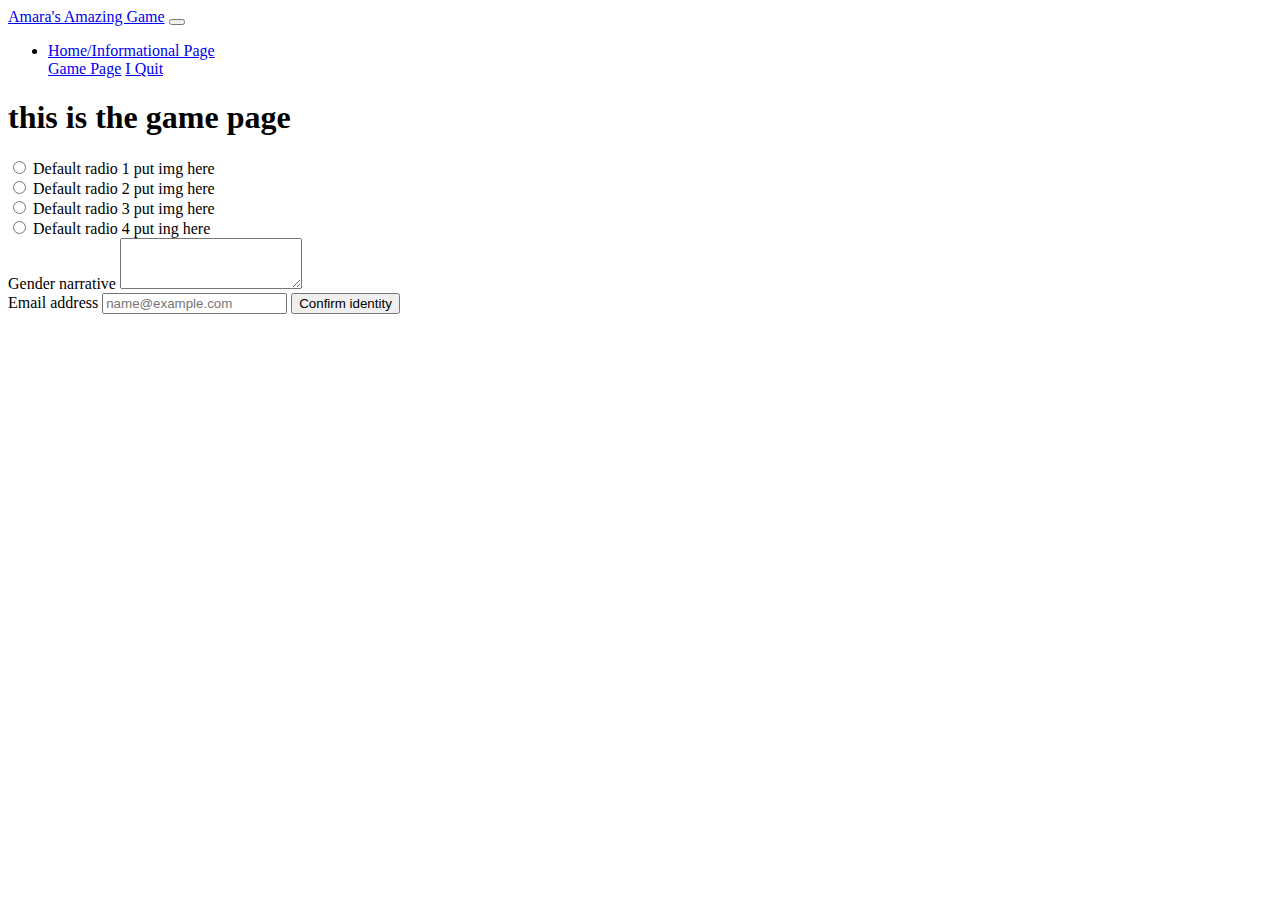
==== game.html @ 648a76d1 "hope this works" ====
<!--The purpose of this file is to be a template for every new page that you make.  This is a blank
page that contains all the code you need for a new page.-->

<!DOCTYPE html>
<html lang="en">
<head>
  <meta charset="UTF-8">
  <meta http-equiv="X-UA-Compatible" content="IE=edge">
  <meta name="viewport" content="width=device-width, initial-scale=1.0">

  <link href="https://cdn.jsdelivr.net/npm/bootstrap@5.1.1/dist/css/bootstrap.min.css" rel="stylesheet" integrity="sha384-F3w7mX95PdgyTmZZMECAngseQB83DfGTowi0iMjiWaeVhAn4FJkqJByhZMI3AhiU" crossorigin="anonymous">
  <title>Game Page</title>
</head>
<body>
  <!--Navbar-->
  <div data-include="nav"></div>
  <!--Whole page container div-->
  <div class="container">

    <h1>this is the game page</h1>

    <form method="GET, POST">
      <!--this right here is the first question on form-->
      
      </div>


        <!--this right is the second question on form-->
    <div class="row border">
      <!--col-4 defines this as 1/3 of a row.-->
      <div class="col-4 border">

      </div>
      <div class="col-8 border">
          <div class="row">
              <!--col-6 defines each column as 1/2 a row-->
              <div class="col-6 border form-check">
                  <input class="form-check-input" type="radio" name="flexRadioDefault" id="flexRadioDefault1">
                  <label class="form-check-label" for="flexRadioDefault1">
                    Default radio 1 put img here
                  </label>
              </div>
              <div class="col-6 border form-check">
                  <input class="form-check-input" type="radio" name="flexRadioDefault" id="flexRadioDefault2">
                  <label class="form-check-label" for="flexRadioDefault2">
                    Default radio 2 put img here
                  </label>
              </div>
              <div class="col-6 border form-check">
                  <input class="form-check-input" type="radio" name="flexRadioDefault" id="flexRadioDefault3">
                  <label class="form-check-label" for="flexRadioDefault3">
                    Default radio 3 put img here
                  </label>
              </div>
              <div class="col-6 border form-check">
                  <input class="form-check-input" type="radio" name="flexRadioDefault" id="flexRadioDefault4">
                  <label class="form-check-label" for="flexRadioDefault4">
                    Default radio 4 put ing here
                  </label>
              </div>
          </div>
      </div>

      

    <!--this right is the third question on form-->
      <label for="gendernarrative">Gender narrative</label>
        <textarea class="form-control" id="gendernarrative" rows="3"></textarea>
        <div class="form-group">
          <label for="exampleFormControlInput1">Email address</label>
          <input type="email" class="form-control" id="exampleFormControlInput1" placeholder="name@example.com">
          <button type="submit" class="btn btn-primary mb-2">Confirm identity</button>
        </form>
    </div>
  </div>

  <!--Bootstrap and other JS scripts-->
  <script src="https://cdn.jsdelivr.net/npm/bootstrap@5.1.1/dist/js/bootstrap.bundle.min.js" integrity="sha384-/bQdsTh/da6pkI1MST/rWKFNjaCP5gBSY4sEBT38Q/9RBh9AH40zEOg7Hlq2THRZ" crossorigin="anonymous"></script>
  <script src="https://code.jquery.com/jquery-3.6.0.min.js" integrity="sha256-/xUj+3OJU5yExlq6GSYGSHk7tPXikynS7ogEvDej/m4=" crossorigin="anonymous"></script>
  <script type="text/javascript" src="scripts/scripts.js"></script>
</body>
</html>
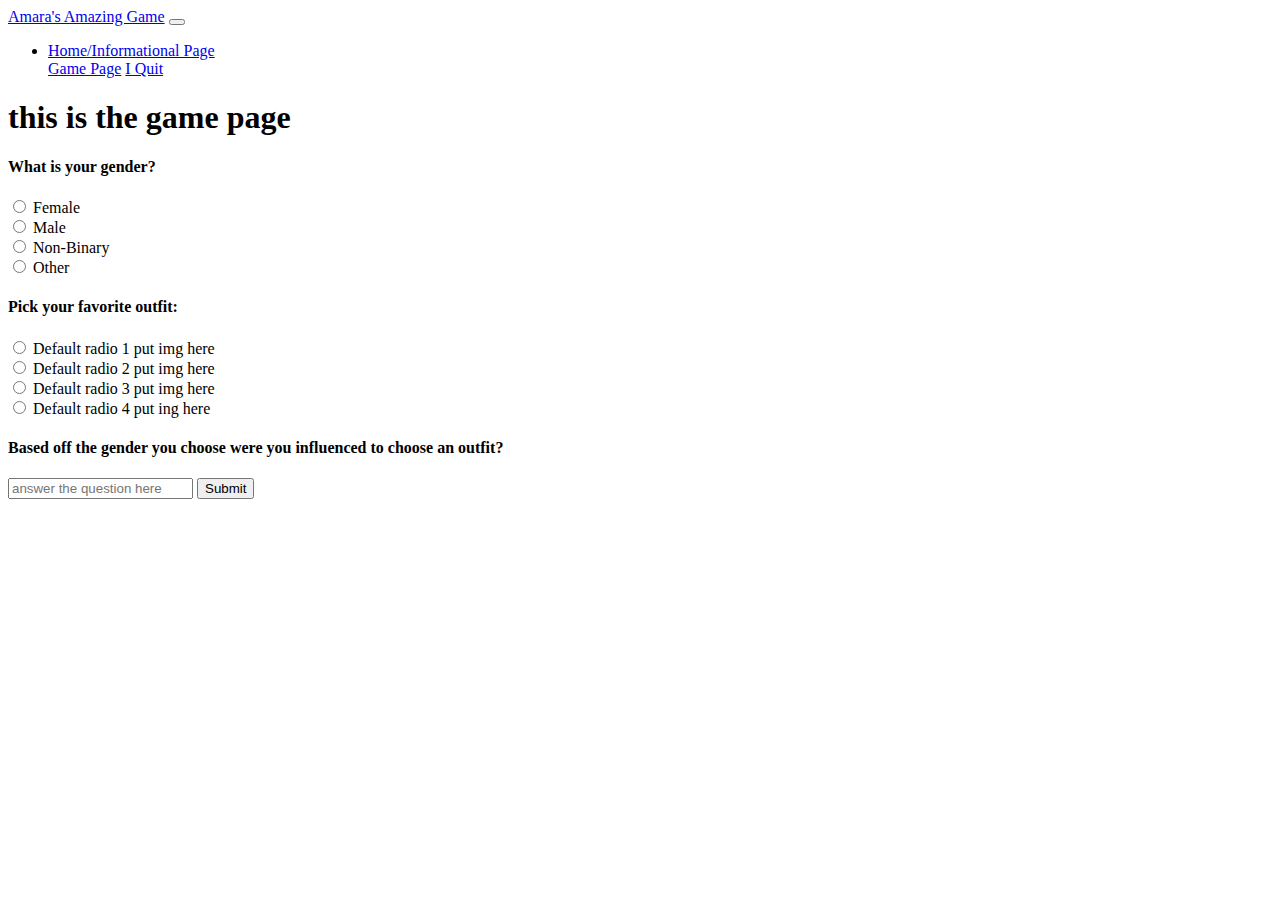
==== commit ee2371dd: "new code" ====
--- a/game.html
+++ b/game.html
@@ -19,14 +19,44 @@
 
     <h1>this is the game page</h1>
 
-    <form method="GET, POST">
+    
+      <form action="results.html" method="get">
+<h4>What is your gender?</h4>
       <!--this right here is the first question on form-->
+      <div class="form-check">
+        <input class="form-check-input" type="radio" value="Red" id="redcheck" name="gender">
+        <label class="form-check-label" for="red">
+          Female 
+        </label>
+      </div>
+      <div class="form-check">
+        <input class="form-check-input" type="radio" value="Green" id="greencheck" name="gender">
+        <label class="form-check-label" for="green">
+          Male
+        </label>
+      </div>
+      <div class="form-check">
+        <input class="form-check-input" type="radio" value="Green" id="greencheck" name="gender">
+        <label class="form-check-label" for="green">
+          Non-Binary 
+        </label>
+      </div>
+      <div class="form-check">
+        <input class="form-check-input" type="radio" value="Green" id="greencheck" name="gender">
+        <label class="form-check-label" for="green">
+          Other
+        </label>
+      </div>
       
       </div>
 
 
         <!--this right is the second question on form-->
+    
+    <div class="container ms-5 me-5">
+        <h4>Pick your favorite outfit:</h4>
     <div class="row border">
+      
       <!--col-4 defines this as 1/3 of a row.-->
       <div class="col-4 border">
 
@@ -34,42 +64,41 @@
       <div class="col-8 border">
           <div class="row">
               <!--col-6 defines each column as 1/2 a row-->
-              <div class="col-6 border form-check">
-                  <input class="form-check-input" type="radio" name="flexRadioDefault" id="flexRadioDefault1">
-                  <label class="form-check-label" for="flexRadioDefault1">
+              <div class="col-5 border form-check">
+                  <input class="form-check-input" type="radio" name="outfit" id="flexRadioDefault1" value="static/puppy.jpg">
+                  <label class="form-check-label" for="outfit1">
                     Default radio 1 put img here
                   </label>
               </div>
-              <div class="col-6 border form-check">
-                  <input class="form-check-input" type="radio" name="flexRadioDefault" id="flexRadioDefault2">
-                  <label class="form-check-label" for="flexRadioDefault2">
+              <div class="col-5 border form-check">
+                  <input class="form-check-input" type="radio" name="outfit" id="flexRadioDefault2">
+                  <label class="form-check-label" for="outfit2">
                     Default radio 2 put img here
                   </label>
               </div>
-              <div class="col-6 border form-check">
-                  <input class="form-check-input" type="radio" name="flexRadioDefault" id="flexRadioDefault3">
-                  <label class="form-check-label" for="flexRadioDefault3">
+              <div class="col-5 border form-check">
+                  <input class="form-check-input" type="radio" name="outfit" id="flexRadioDefault3">
+                  <label class="form-check-label" for="outfit3">
                     Default radio 3 put img here
                   </label>
               </div>
-              <div class="col-6 border form-check">
-                  <input class="form-check-input" type="radio" name="flexRadioDefault" id="flexRadioDefault4">
-                  <label class="form-check-label" for="flexRadioDefault4">
+              <div class="col-5 border form-check">
+                  <input class="form-check-input" type="radio" name="outfit" id="flexRadioDefault4">
+                  <label class="form-check-label" for="outfit4">
                     Default radio 4 put ing here
                   </label>
               </div>
           </div>
       </div>
+    </div>
 
       
 
     <!--this right is the third question on form-->
-      <label for="gendernarrative">Gender narrative</label>
-        <textarea class="form-control" id="gendernarrative" rows="3"></textarea>
-        <div class="form-group">
-          <label for="exampleFormControlInput1">Email address</label>
-          <input type="email" class="form-control" id="exampleFormControlInput1" placeholder="name@example.com">
-          <button type="submit" class="btn btn-primary mb-2">Confirm identity</button>
+    <h4>Based off the gender you choose were you influenced to choose an outfit?</h4>
+    <input type="" class="form-control" id="writtenresp" name="response" placeholder="answer the question here" required>
+
+          <button type="submit" class="btn btn-primary mb-2">Submit</button>
         </form>
     </div>
   </div>
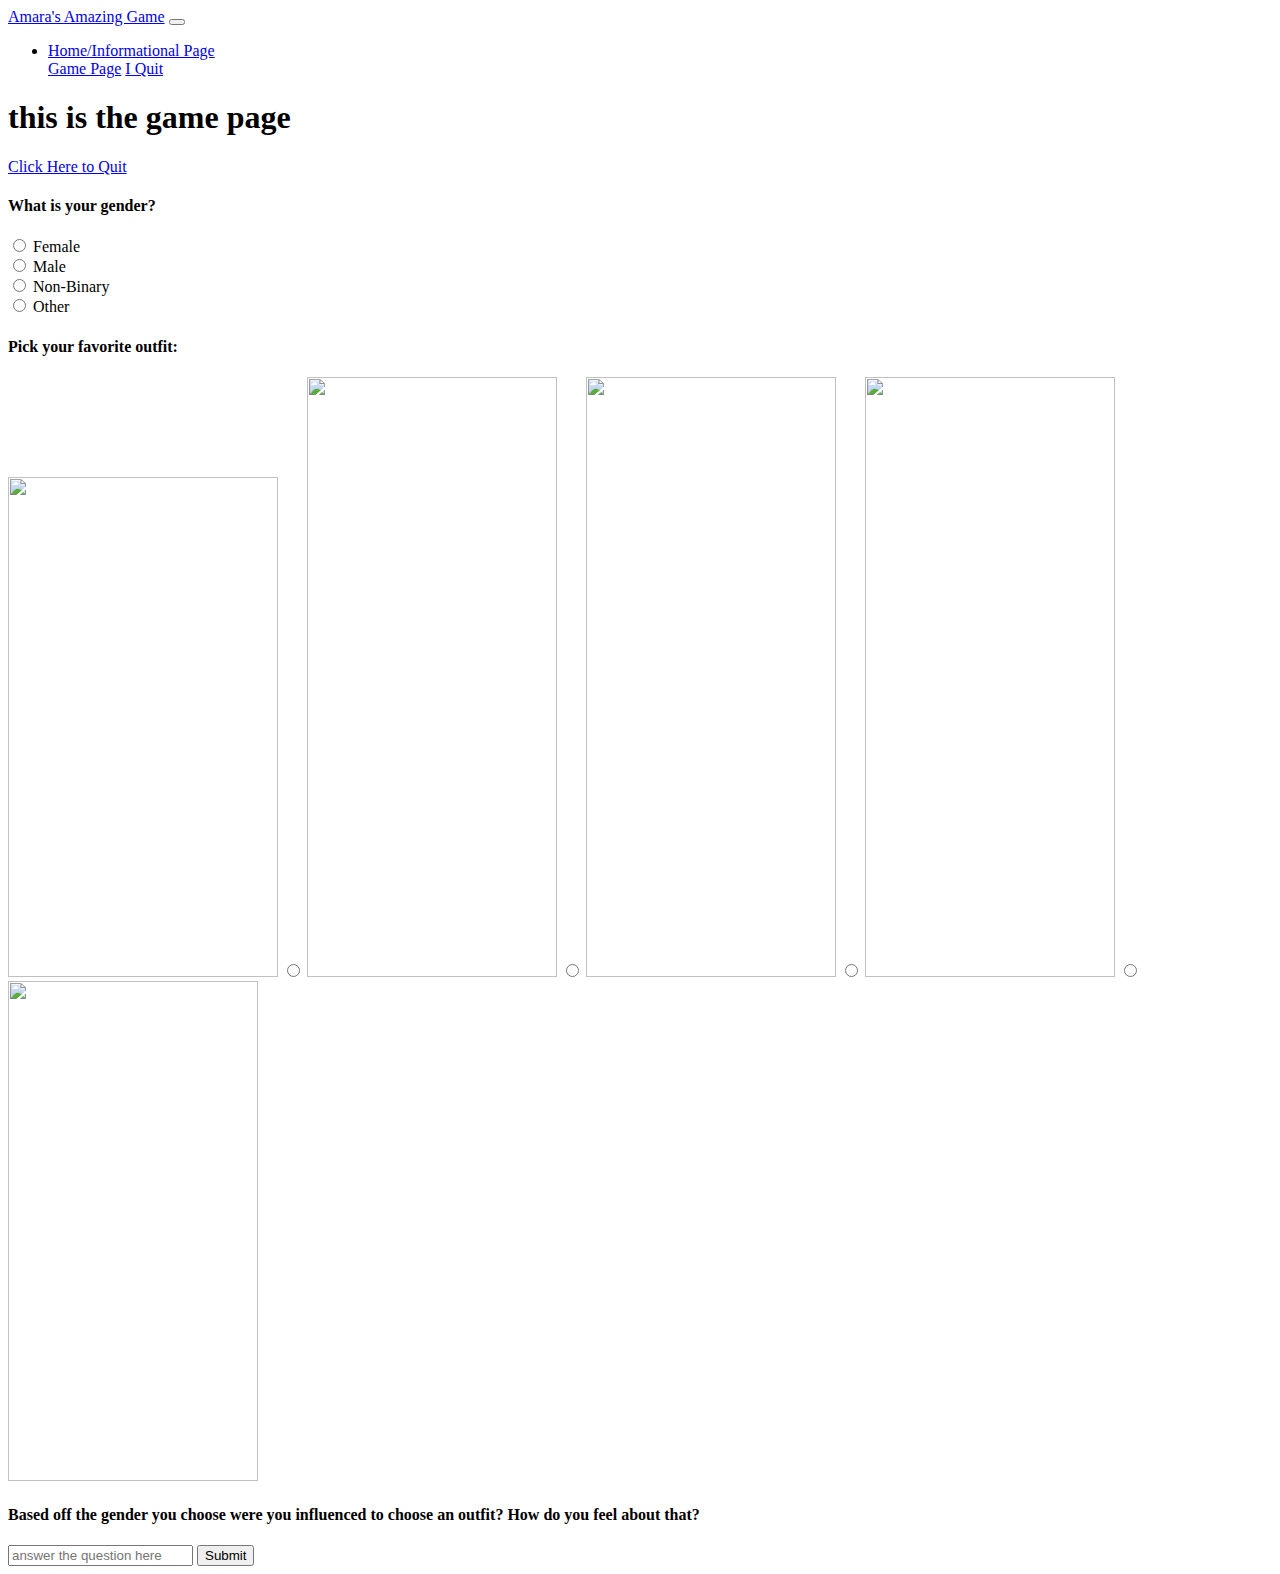
==== commit c3a87233: "athomechanges" ====
--- a/game.html
+++ b/game.html
@@ -19,31 +19,31 @@
 
     <h1>this is the game page</h1>
 
-    
+    <a class="btn btn-primary" href="quit.html" role="button">Click Here to Quit</a>
       <form action="results.html" method="get">
 <h4>What is your gender?</h4>
       <!--this right here is the first question on form-->
       <div class="form-check">
-        <input class="form-check-input" type="radio" value="Red" id="redcheck" name="gender">
-        <label class="form-check-label" for="red">
+        <input class="form-check-input" type="radio" value="female" id="femcheck" name="gender">
+        <label class="form-check-label" for="female">
           Female 
         </label>
       </div>
       <div class="form-check">
-        <input class="form-check-input" type="radio" value="Green" id="greencheck" name="gender">
-        <label class="form-check-label" for="green">
+        <input class="form-check-input" type="radio" value="male" id="malecheck" name="gender">
+        <label class="form-check-label" for="male">
           Male
         </label>
       </div>
       <div class="form-check">
-        <input class="form-check-input" type="radio" value="Green" id="greencheck" name="gender">
-        <label class="form-check-label" for="green">
+        <input class="form-check-input" type="radio" value="nonbinary" id="nonbcheck" name="gender">
+        <label class="form-check-label" for="nonbinary">
           Non-Binary 
         </label>
       </div>
       <div class="form-check">
-        <input class="form-check-input" type="radio" value="Green" id="greencheck" name="gender">
-        <label class="form-check-label" for="green">
+        <input class="form-check-input" type="radio" value="other" id="othercheck" name="gender">
+        <label class="form-check-label" for="other">
           Other
         </label>
       </div>
@@ -56,46 +56,34 @@
     <div class="container ms-5 me-5">
         <h4>Pick your favorite outfit:</h4>
     <div class="row border">
-      
-      <!--col-4 defines this as 1/3 of a row.-->
-      <div class="col-4 border">
-
-      </div>
-      <div class="col-8 border">
-          <div class="row">
-              <!--col-6 defines each column as 1/2 a row-->
-              <div class="col-5 border form-check">
-                  <input class="form-check-input" type="radio" name="outfit" id="flexRadioDefault1" value="static/puppy.jpg">
-                  <label class="form-check-label" for="outfit1">
-                    Default radio 1 put img here
-                  </label>
-              </div>
-              <div class="col-5 border form-check">
-                  <input class="form-check-input" type="radio" name="outfit" id="flexRadioDefault2">
-                  <label class="form-check-label" for="outfit2">
-                    Default radio 2 put img here
-                  </label>
-              </div>
-              <div class="col-5 border form-check">
-                  <input class="form-check-input" type="radio" name="outfit" id="flexRadioDefault3">
-                  <label class="form-check-label" for="outfit3">
-                    Default radio 3 put img here
-                  </label>
-              </div>
-              <div class="col-5 border form-check">
-                  <input class="form-check-input" type="radio" name="outfit" id="flexRadioDefault4">
-                  <label class="form-check-label" for="outfit4">
-                    Default radio 4 put ing here
-                  </label>
+     
               </div>
           </div>
       </div>
     </div>
-
+    
+        <img src="https://i.pinimg.com/564x/bb/b4/f0/bbb4f0fac9d16794263b72622a1147e1.jpg" alt=""width = 270 height = 500>
+       
+    <input class="form-check-input" type="radio" name="outfit" id="flexRadioDefault1" value="https://i.pinimg.com/564x/13/46/4c/13464cfbe73670fb6675919ef2583214.jpg" >
+    <label class="form-check-label" for="outfit1">
+      <img src="https://i.pinimg.com/564x/fd/03/c9/fd03c95b59f090307c3fbbc725e74221.jpg" alt="" width = 250 height = 600>
+    </label>
+    <input class="form-check-input" type="radio" name="outfit" id="flexRadioDefault2" value = "https://i.pinimg.com/564x/05/45/7b/05457b41aa126fa1fac918a0b9aacd54.jpg">
+    <label class="form-check-label" for="outfit2">
+      <img src="https://i.pinimg.com/564x/ba/10/f9/ba10f98dafe0738aae4a4e5c2030bd50.jpg" alt="" width = 250 height = 600>
+    </label>
+    <input class="form-check-input" type="radio" name="outfit" id="flexRadioDefault3" value = "https://i.pinimg.com/564x/c7/47/f6/c747f6174a5542ca2b4da04f569b0db0.jpg">
+          <label class="form-check-label" for="outfit3">
+         <img src="https://i.pinimg.com/564x/7a/a8/ce/7aa8ce5e152a30245c8085e587cd071c.jpg" alt="" width = 250 height = 600>
+             </label>
+             <input class="form-check-input" type="radio" name="outfit" id="flexRadioDefault4" value = "https://i.pinimg.com/564x/ee/92/4b/ee924bf25c277e6371a7410b13709c33.jpg">
+             <label class="form-check-label" for="outfit4">
+               <img src="https://i.pinimg.com/564x/57/c4/71/57c47117434638be85cb9931aa18855d.jpg" alt="" width = 250 height = 500>
+             </label>
       
 
     <!--this right is the third question on form-->
-    <h4>Based off the gender you choose were you influenced to choose an outfit?</h4>
+    <h4>Based off the gender you choose were you influenced to choose an outfit? How do you feel about that?</h4>
     <input type="" class="form-control" id="writtenresp" name="response" placeholder="answer the question here" required>
 
           <button type="submit" class="btn btn-primary mb-2">Submit</button>
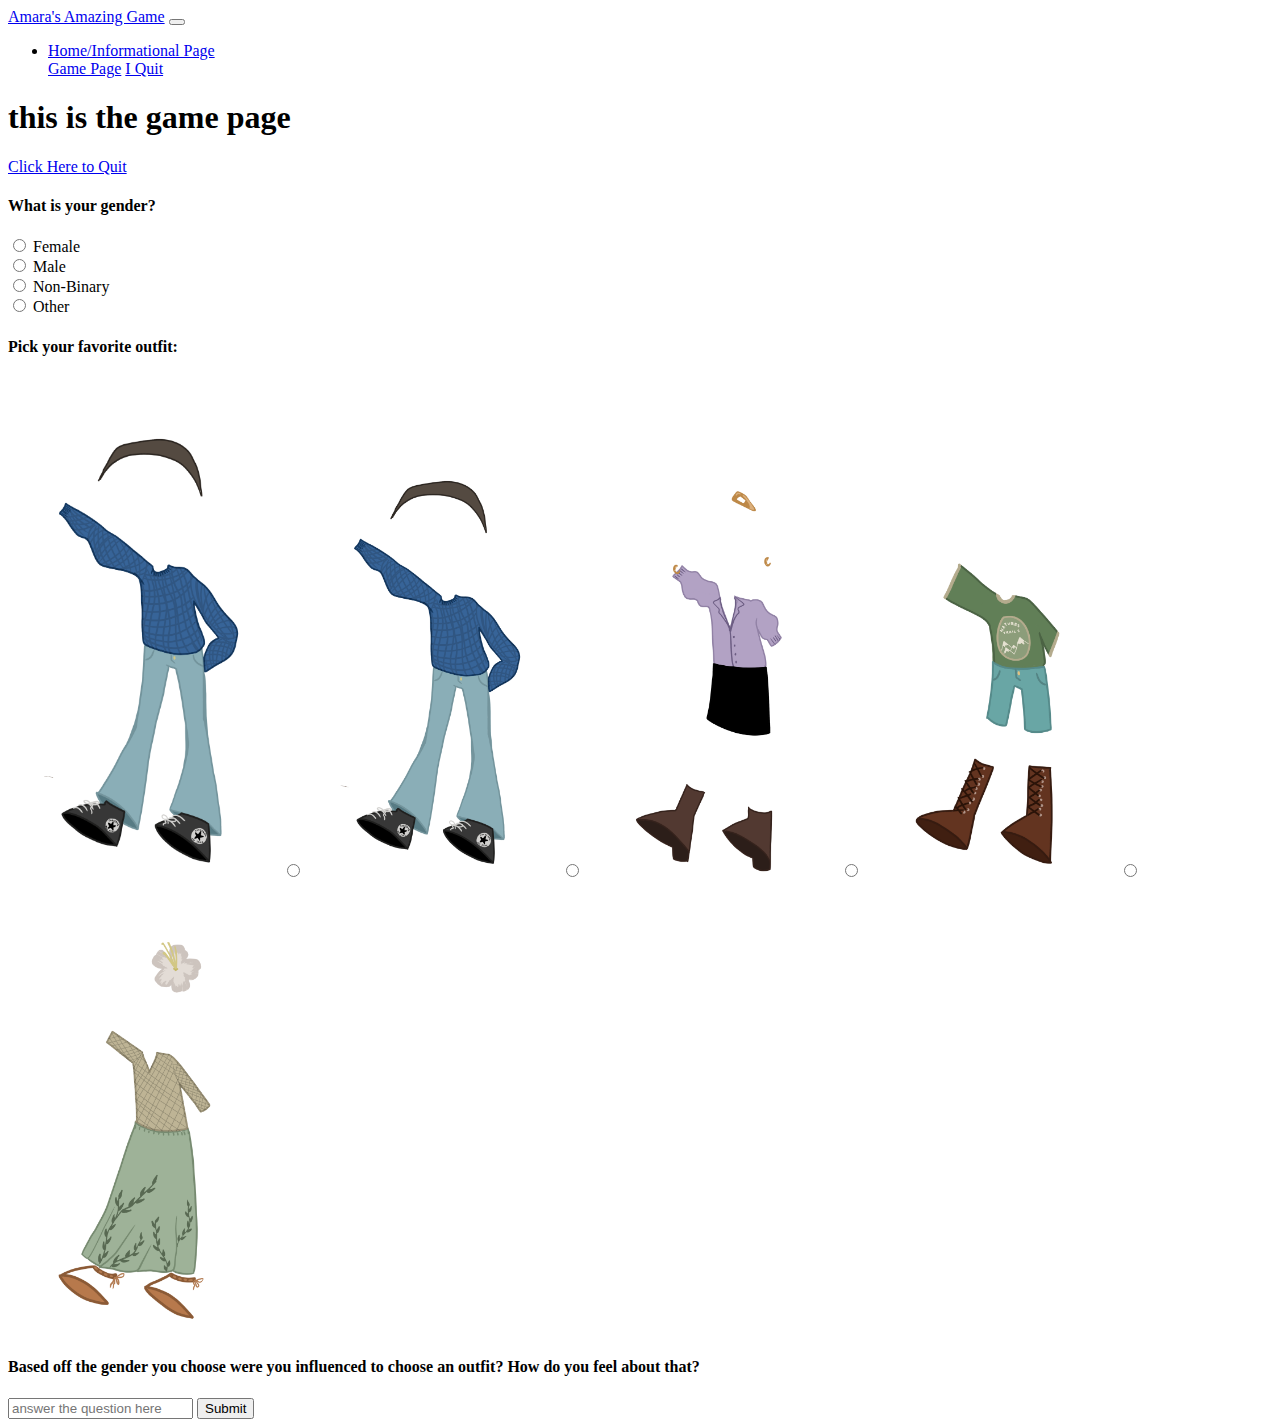
==== commit 8ecfb214: "outfitchanges" ====
--- a/game.html
+++ b/game.html
@@ -62,23 +62,23 @@
       </div>
     </div>
     
-        <img src="https://i.pinimg.com/564x/bb/b4/f0/bbb4f0fac9d16794263b72622a1147e1.jpg" alt=""width = 270 height = 500>
+        <img src="/static/blueoutfit1.png" alt=""width = 270 height = 500>
        
-    <input class="form-check-input" type="radio" name="outfit" id="flexRadioDefault1" value="https://i.pinimg.com/564x/13/46/4c/13464cfbe73670fb6675919ef2583214.jpg" >
+    <input class="form-check-input" type="radio" name="outfit" id="flexRadioDefault1" value="/static/blueoutfitfinal.png" >
     <label class="form-check-label" for="outfit1">
-      <img src="https://i.pinimg.com/564x/fd/03/c9/fd03c95b59f090307c3fbbc725e74221.jpg" alt="" width = 250 height = 600>
+      <img src="/static/blueoutfit1.png" alt="" width = 250 >
     </label>
-    <input class="form-check-input" type="radio" name="outfit" id="flexRadioDefault2" value = "https://i.pinimg.com/564x/05/45/7b/05457b41aa126fa1fac918a0b9aacd54.jpg">
+    <input class="form-check-input" type="radio" name="outfit" id="flexRadioDefault2" value = "/static/outfit2final.png">
     <label class="form-check-label" for="outfit2">
-      <img src="https://i.pinimg.com/564x/ba/10/f9/ba10f98dafe0738aae4a4e5c2030bd50.jpg" alt="" width = 250 height = 600>
+      <img src="/static/outfit2.png" alt="" width = 250 >
     </label>
-    <input class="form-check-input" type="radio" name="outfit" id="flexRadioDefault3" value = "https://i.pinimg.com/564x/c7/47/f6/c747f6174a5542ca2b4da04f569b0db0.jpg">
+    <input class="form-check-input" type="radio" name="outfit" id="flexRadioDefault3" value = "/static/outfit3final.png">
           <label class="form-check-label" for="outfit3">
-         <img src="https://i.pinimg.com/564x/7a/a8/ce/7aa8ce5e152a30245c8085e587cd071c.jpg" alt="" width = 250 height = 600>
+         <img src="/static/outfit3.png" alt="" width = 250 >
              </label>
-             <input class="form-check-input" type="radio" name="outfit" id="flexRadioDefault4" value = "https://i.pinimg.com/564x/ee/92/4b/ee924bf25c277e6371a7410b13709c33.jpg">
+             <input class="form-check-input" type="radio" name="outfit" id="flexRadioDefault4" value = "/static/outfit4final.png">
              <label class="form-check-label" for="outfit4">
-               <img src="https://i.pinimg.com/564x/57/c4/71/57c47117434638be85cb9931aa18855d.jpg" alt="" width = 250 height = 500>
+               <img src="/static/outfit4.png" alt="" width = 250 >
              </label>
       
 
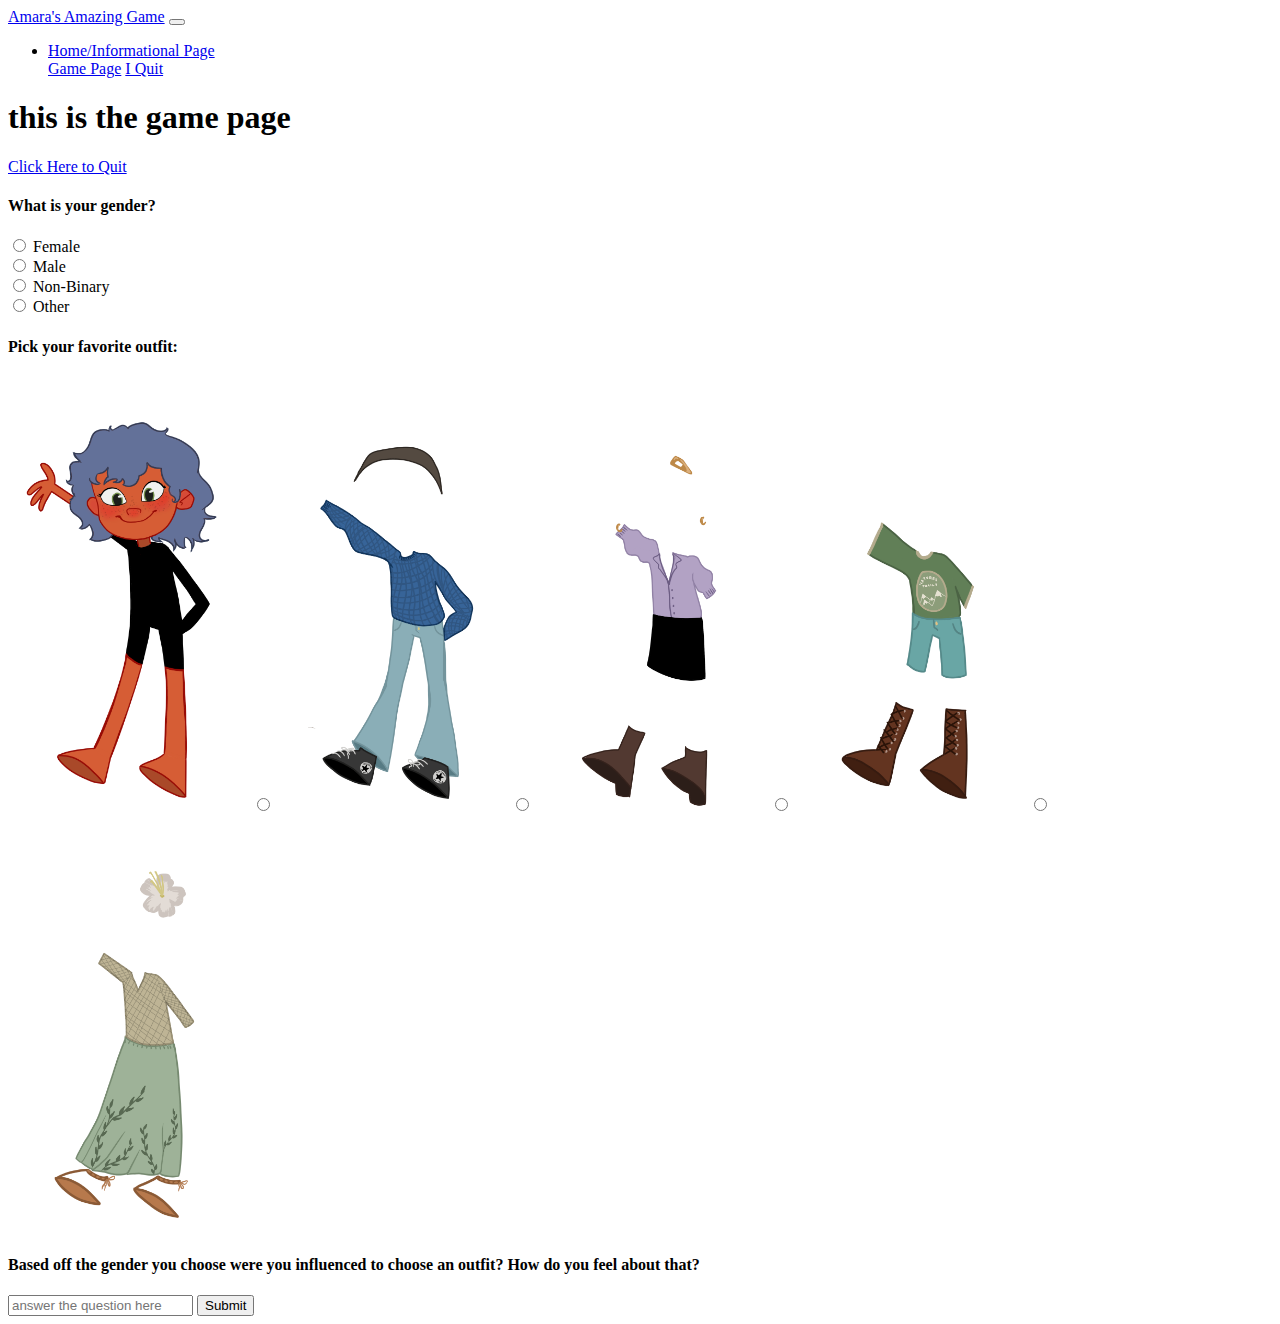
==== commit 4a2b6e95: "outfitagain" ====
--- a/game.html
+++ b/game.html
@@ -62,23 +62,23 @@
       </div>
     </div>
     
-        <img src="/static/blueoutfit1.png" alt=""width = 270 height = 500>
+        <img src="/static/outfit0.png" alt=""width = 240 >
        
     <input class="form-check-input" type="radio" name="outfit" id="flexRadioDefault1" value="/static/blueoutfitfinal.png" >
     <label class="form-check-label" for="outfit1">
-      <img src="/static/blueoutfit1.png" alt="" width = 250 >
+      <img src="/static/blueoutfit1.png" alt="" width = 230 >
     </label>
     <input class="form-check-input" type="radio" name="outfit" id="flexRadioDefault2" value = "/static/outfit2final.png">
     <label class="form-check-label" for="outfit2">
-      <img src="/static/outfit2.png" alt="" width = 250 >
+      <img src="/static/outfit2.png" alt="" width = 230 >
     </label>
     <input class="form-check-input" type="radio" name="outfit" id="flexRadioDefault3" value = "/static/outfit3final.png">
           <label class="form-check-label" for="outfit3">
-         <img src="/static/outfit3.png" alt="" width = 250 >
+         <img src="/static/outfit3.png" alt="" width = 230 >
              </label>
              <input class="form-check-input" type="radio" name="outfit" id="flexRadioDefault4" value = "/static/outfit4final.png">
              <label class="form-check-label" for="outfit4">
-               <img src="/static/outfit4.png" alt="" width = 250 >
+               <img src="/static/outfit4.png" alt="" width = 230 >
              </label>
       
 
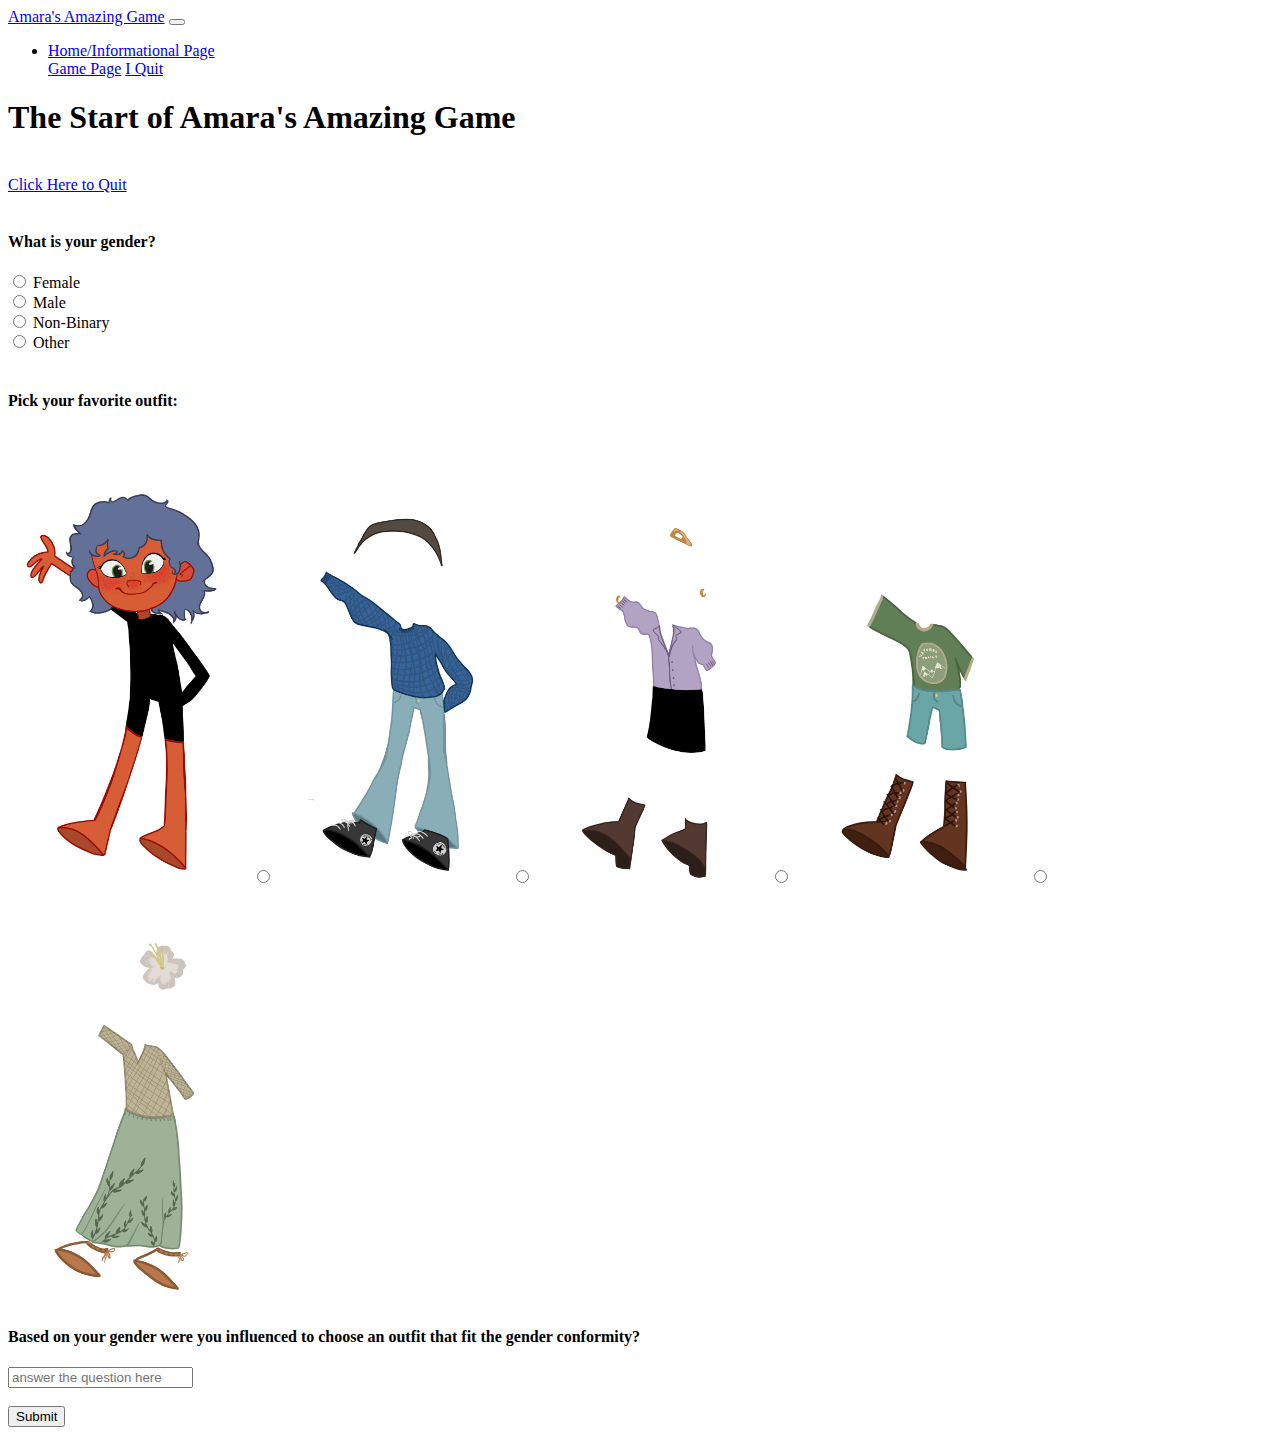
==== commit 8c5c3a6e: "final changes" ====
--- a/game.html
+++ b/game.html
@@ -17,10 +17,11 @@
   <!--Whole page container div-->
   <div class="container">
 
-    <h1>this is the game page</h1>
-
+    <h1>The Start of Amara's Amazing Game</h1>
+<br>
     <a class="btn btn-primary" href="quit.html" role="button">Click Here to Quit</a>
       <form action="results.html" method="get">
+        <br>
 <h4>What is your gender?</h4>
       <!--this right here is the first question on form-->
       <div class="form-check">
@@ -52,9 +53,10 @@
 
 
         <!--this right is the second question on form-->
-    
+    <br>
     <div class="container ms-5 me-5">
         <h4>Pick your favorite outfit:</h4>
+        <br>
     <div class="row border">
      
               </div>
@@ -62,31 +64,32 @@
       </div>
     </div>
     
-        <img src="/static/outfit0.png" alt=""width = 240 >
+        <img src="static/outfit0.png" alt=""width = 240 >
        
-    <input class="form-check-input" type="radio" name="outfit" id="flexRadioDefault1" value="/static/blueoutfitfinal.png" >
+    <input class="form-check-input" type="radio" name="outfit" id="flexRadioDefault1" value="static/blueoutfitfinal.png" >
     <label class="form-check-label" for="outfit1">
-      <img src="/static/blueoutfit1.png" alt="" width = 230 >
+      <img src="static/blueoutfit1.png" alt="" width = 230 >
     </label>
-    <input class="form-check-input" type="radio" name="outfit" id="flexRadioDefault2" value = "/static/outfit2final.png">
+    <input class="form-check-input" type="radio" name="outfit" id="flexRadioDefault2" value = "static/outfit2final.png">
     <label class="form-check-label" for="outfit2">
-      <img src="/static/outfit2.png" alt="" width = 230 >
+      <img src="static/outfit2.png" alt="" width = 230 >
     </label>
-    <input class="form-check-input" type="radio" name="outfit" id="flexRadioDefault3" value = "/static/outfit3final.png">
+    <input class="form-check-input" type="radio" name="outfit" id="flexRadioDefault3" value = "static/outfit3final.png">
           <label class="form-check-label" for="outfit3">
-         <img src="/static/outfit3.png" alt="" width = 230 >
+         <img src="static/outfit3.png" alt="" width = 230 >
              </label>
-             <input class="form-check-input" type="radio" name="outfit" id="flexRadioDefault4" value = "/static/outfit4final.png">
+             <input class="form-check-input" type="radio" name="outfit" id="flexRadioDefault4" value = "static/outfit4final.png">
              <label class="form-check-label" for="outfit4">
-               <img src="/static/outfit4.png" alt="" width = 230 >
+               <img src="static/outfit4.png" alt="" width = 230 >
              </label>
       
-
+<br>
     <!--this right is the third question on form-->
-    <h4>Based off the gender you choose were you influenced to choose an outfit? How do you feel about that?</h4>
+    <h4>Based on your gender were you influenced to choose an outfit that fit the gender conformity?</h4>
     <input type="" class="form-control" id="writtenresp" name="response" placeholder="answer the question here" required>
-
+<br><br>
           <button type="submit" class="btn btn-primary mb-2">Submit</button>
+          <br><br>
         </form>
     </div>
   </div>
